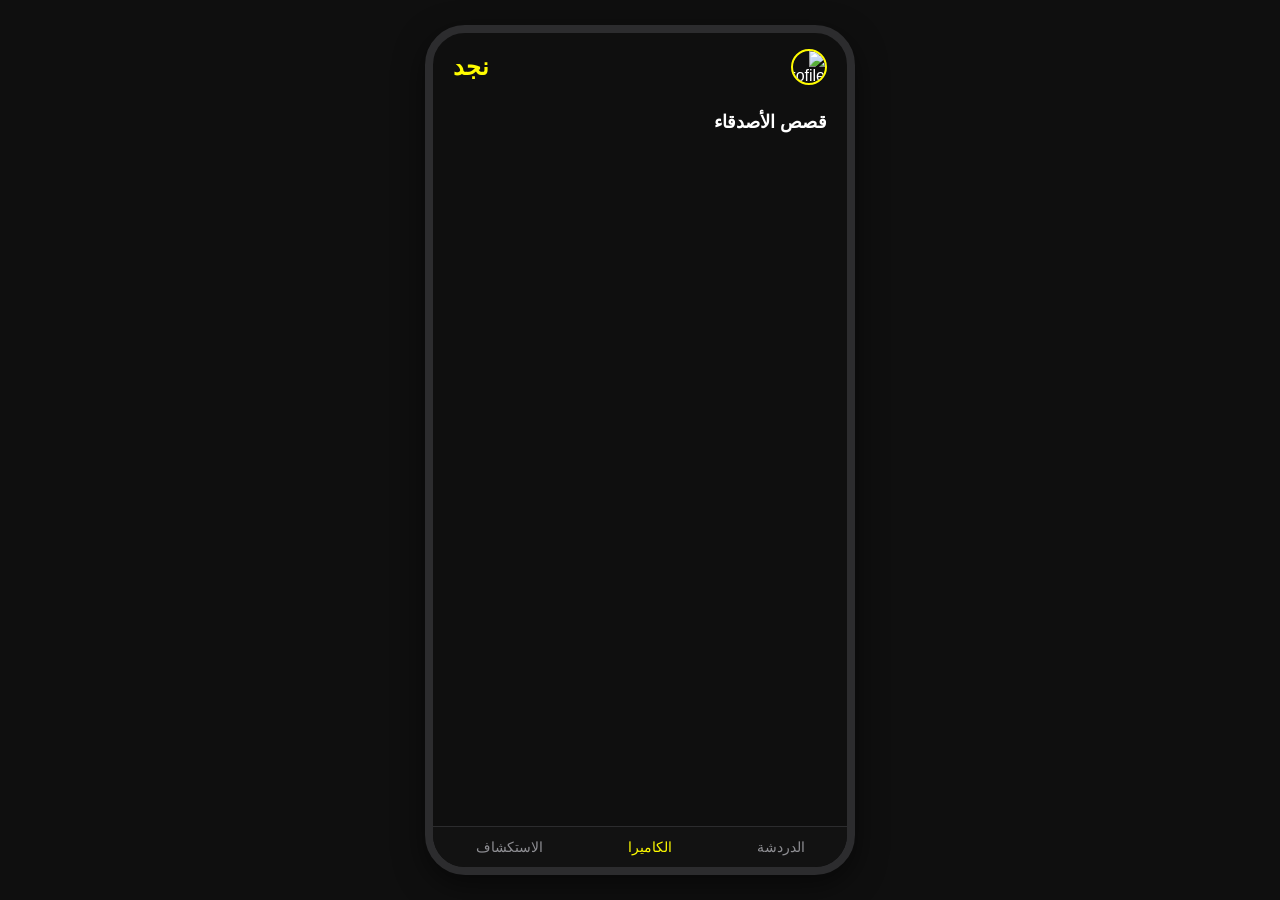
==== frontend/app.html @ 3711728d "Create app.html" ====
<!DOCTYPE html>
<html lang="ar" dir="rtl">
<head>
  <meta charset="UTF-8">
  <meta name="viewport" content="width=device-width, initial-scale=1.0">
  <title>نجد - Najd</title>
  <link rel="stylesheet" href="assets/css/najd.css">
</head>
<body>
  <div class="najd-container">
    <!-- Header -->
    <div class="najd-header">
      <div style="display: flex; align-items: center; gap: 10px;">
        <img id="userAvatar" src="" alt="Profile" style="width: 36px; height: 36px; border-radius: 50%; object-fit: cover; border: 2px solid var(--najd-yellow);">
        <span id="userName" style="font-weight: bold; font-size: 15px;"></span>
      </div>
      <div class="najd-logo">نجد</div>
    </div>

    <!-- Main Viewport -->
    <div id="viewport" style="flex: 1; overflow-y: auto; padding: 10px 20px; padding-bottom: 80px;">
      <h2 style="font-size: 18px; margin-bottom: 15px;">قصص الأصدقاء</h2>
      <div id="storiesContainer" style="display: flex; flex-direction: column; gap: 12px;">
        <!-- Stories dynamically injected here -->
      </div>
    </div>

    <!-- Navigation Bar -->
    <div class="najd-nav-bar">
      <a href="chat.html" class="najd-nav-item">
        <span>الدردشة</span>
      </a>
      <a href="app.html" class="najd-nav-item active">
        <span>الكاميرا</span>
      </a>
      <a href="explore.html" class="najd-nav-item">
        <span>الاستكشاف</span>
      </a>
    </div>
  </div>

  <script src="assets/js/api.js"></script>
  <script src="assets/js/app.js"></script>
</body>
</html>
---- frontend/assets/css/najd.css ----
:root {
  --najd-yellow: #FFFC00;
  --najd-dark: #0f0f0f;
  --najd-card: #1a1a1a;
  --najd-gray: #8e8e93;
  --najd-border: #2c2c2e;
}

* {
  box-sizing: border-box;
  margin: 0;
  padding: 0;
  font-family: -apple-system, BlinkMacSystemFont, "Segoe UI", Roboto, Helvetica, Arial, sans-serif;
}

body {
  background-color: var(--najd-dark);
  color: #ffffff;
  display: flex;
  justify-content: center;
  align-items: center;
  min-height: 100vh;
  direction: rtl;
}

.najd-container {
  width: 100%;
  max-width: 430px;
  height: 100vh;
  background-color: var(--najd-dark);
  display: flex;
  flex-direction: column;
  position: relative;
  overflow: hidden;
  box-shadow: 0 10px 30px rgba(0,0,0,0.5);
}

@media (min-width: 431px) {
  .najd-container {
    height: 850px;
    border-radius: 40px;
    border: 8px solid #2c2c2e;
  }
}

.najd-header {
  display: flex;
  justify-content: space-between;
  align-items: center;
  padding: 16px 20px;
  background: transparent;
  z-index: 10;
}

.najd-logo {
  font-weight: 800;
  font-size: 24px;
  color: var(--najd-yellow);
}

.najd-nav-bar {
  display: flex;
  justify-content: space-around;
  align-items: center;
  background-color: #121212;
  border-top: 1px solid var(--najd-border);
  padding: 12px 0;
  position: absolute;
  bottom: 0;
  width: 100%;
  z-index: 100;
}

.najd-nav-item {
  color: var(--najd-gray);
  text-decoration: none;
  font-size: 14px;
  display: flex;
  flex-direction: column;
  align-items: center;
  gap: 4px;
}

.najd-nav-item.active {
  color: var(--najd-yellow);
}

.najd-btn {
  background-color: var(--najd-yellow);
  color: #000;
  border: none;
  padding: 14px;
  border-radius: 30px;
  font-weight: bold;
  font-size: 16px;
  width: 100%;
  cursor: pointer;
  transition: opacity 0.2s;
}

.najd-btn:active {
  opacity: 0.8;
}

.najd-input {
  background-color: var(--najd-card);
  border: 1px solid var(--najd-border);
  color: #fff;
  padding: 14px 16px;
  border-radius: 16px;
  width: 100%;
  font-size: 16px;
  outline: none;
  margin-bottom: 12px;
}

.najd-input:focus {
  border-color: var(--najd-yellow);
}
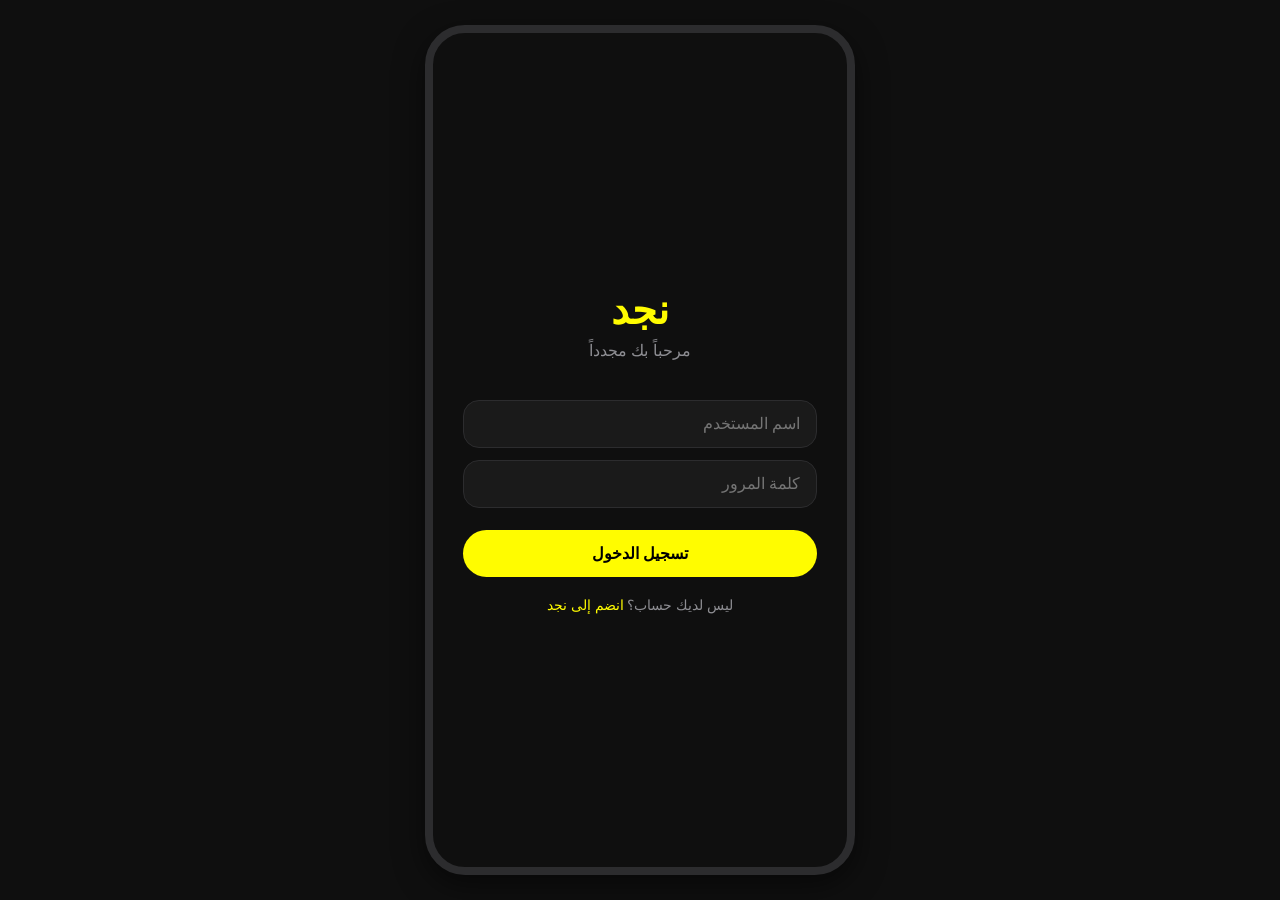
==== commit 9a2affd2: "Update app.html" ====
--- a/frontend/app.html
+++ b/frontend/app.html
@@ -3,42 +3,26 @@
 <head>
   <meta charset="UTF-8">
   <meta name="viewport" content="width=device-width, initial-scale=1.0">
-  <title>نجد - Najd</title>
+  <title>نجد - القصص</title>
   <link rel="stylesheet" href="assets/css/najd.css">
 </head>
 <body>
   <div class="najd-container">
-    <!-- Header -->
     <div class="najd-header">
       <div style="display: flex; align-items: center; gap: 10px;">
-        <img id="userAvatar" src="" alt="Profile" style="width: 36px; height: 36px; border-radius: 50%; object-fit: cover; border: 2px solid var(--najd-yellow);">
         <span id="userName" style="font-weight: bold; font-size: 15px;"></span>
       </div>
       <div class="najd-logo">نجد</div>
     </div>
-
-    <!-- Main Viewport -->
-    <div id="viewport" style="flex: 1; overflow-y: auto; padding: 10px 20px; padding-bottom: 80px;">
+    <div style="flex: 1; overflow-y: auto; padding: 10px 20px; padding-bottom: 80px;">
       <h2 style="font-size: 18px; margin-bottom: 15px;">قصص الأصدقاء</h2>
-      <div id="storiesContainer" style="display: flex; flex-direction: column; gap: 12px;">
-        <!-- Stories dynamically injected here -->
-      </div>
+      <div id="storiesContainer" style="display: flex; flex-direction: column; gap: 12px;"></div>
     </div>
-
-    <!-- Navigation Bar -->
     <div class="najd-nav-bar">
-      <a href="chat.html" class="najd-nav-item">
-        <span>الدردشة</span>
-      </a>
-      <a href="app.html" class="najd-nav-item active">
-        <span>الكاميرا</span>
-      </a>
-      <a href="explore.html" class="najd-nav-item">
-        <span>الاستكشاف</span>
-      </a>
+      <a href="chat.html" class="najd-nav-item"><span>الدردشة</span></a>
+      <a href="app.html" class="najd-nav-item active"><span>القصص</span></a>
     </div>
   </div>
-
   <script src="assets/js/api.js"></script>
   <script src="assets/js/app.js"></script>
 </body>
--- a/frontend/assets/css/najd.css
+++ b/frontend/assets/css/najd.css
@@ -10,12 +10,12 @@
   box-sizing: border-box;
   margin: 0;
   padding: 0;
-  font-family: -apple-system, BlinkMacSystemFont, "Segoe UI", Roboto, Helvetica, Arial, sans-serif;
+  font-family: -apple-system, BlinkMacSystemFont, "Segoe UI", Roboto, sans-serif;
 }
 
 body {
   background-color: var(--najd-dark);
-  color: #ffffff;
+  color: #fff;
   display: flex;
   justify-content: center;
   align-items: center;
@@ -39,7 +39,7 @@
   .najd-container {
     height: 850px;
     border-radius: 40px;
-    border: 8px solid #2c2c2e;
+    border: 8px solid var(--najd-border);
   }
 }
 
@@ -48,7 +48,6 @@
   justify-content: space-between;
   align-items: center;
   padding: 16px 20px;
-  background: transparent;
   z-index: 10;
 }
 
@@ -74,7 +73,7 @@
 .najd-nav-item {
   color: var(--najd-gray);
   text-decoration: none;
-  font-size: 14px;
+  font-size: 13px;
   display: flex;
   flex-direction: column;
   align-items: center;
@@ -95,11 +94,6 @@
   font-size: 16px;
   width: 100%;
   cursor: pointer;
-  transition: opacity 0.2s;
-}
-
-.najd-btn:active {
-  opacity: 0.8;
 }
 
 .najd-input {
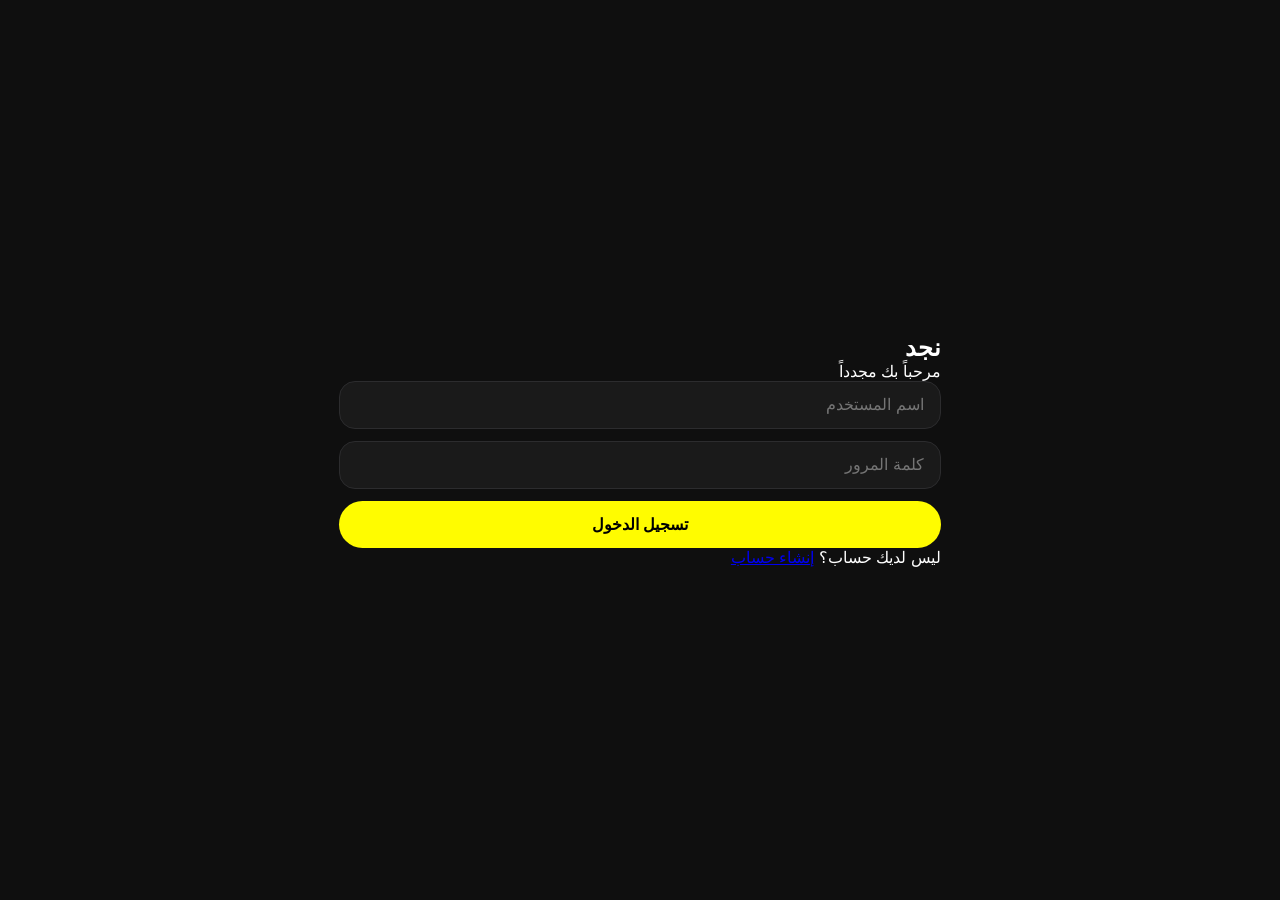
==== commit 984533fa: "Update app.html" ====
--- a/frontend/app.html
+++ b/frontend/app.html
@@ -1,29 +1,213 @@
 <!DOCTYPE html>
 <html lang="ar" dir="rtl">
+
 <head>
+
   <meta charset="UTF-8">
-  <meta name="viewport" content="width=device-width, initial-scale=1.0">
-  <title>نجد - القصص</title>
-  <link rel="stylesheet" href="assets/css/najd.css">
+
+  <meta
+    name="viewport"
+    content="width=device-width, initial-scale=1.0"
+  >
+
+  <title>نجد - الرئيسية</title>
+
+  <link
+    rel="stylesheet"
+    href="assets/css/najd.css"
+  >
+
 </head>
+
 <body>
-  <div class="najd-container">
-    <div class="najd-header">
-      <div style="display: flex; align-items: center; gap: 10px;">
-        <span id="userName" style="font-weight: bold; font-size: 15px;"></span>
+
+  <header class="topbar">
+
+    <h1 class="logo">
+      نجد
+    </h1>
+
+    <button
+      id="logoutBtn"
+      class="logout-btn"
+    >
+      تسجيل الخروج
+    </button>
+
+  </header>
+
+  <main class="app-container">
+
+    <section class="welcome-card">
+
+      <h2 id="welcome">
+        مرحباً بك
+      </h2>
+
+      <p>
+        أهلاً بك في منصة نجد
+      </p>
+
+    </section>
+
+    <section class="stories-section">
+
+      <h2>
+        القصص
+      </h2>
+
+      <div
+        id="stories"
+        class="stories"
+      >
+        جاري تحميل القصص...
       </div>
-      <div class="najd-logo">نجد</div>
-    </div>
-    <div style="flex: 1; overflow-y: auto; padding: 10px 20px; padding-bottom: 80px;">
-      <h2 style="font-size: 18px; margin-bottom: 15px;">قصص الأصدقاء</h2>
-      <div id="storiesContainer" style="display: flex; flex-direction: column; gap: 12px;"></div>
-    </div>
-    <div class="najd-nav-bar">
-      <a href="chat.html" class="najd-nav-item"><span>الدردشة</span></a>
-      <a href="app.html" class="najd-nav-item active"><span>القصص</span></a>
-    </div>
-  </div>
+
+    </section>
+
+  </main>
+
   <script src="assets/js/api.js"></script>
-  <script src="assets/js/app.js"></script>
+
+  <script>
+
+    const token =
+      localStorage.getItem(
+        "najd_token"
+      );
+
+    if (!token) {
+
+      window.location.href =
+        "login.html";
+
+    }
+
+    const user =
+      JSON.parse(
+        localStorage.getItem(
+          "najd_user"
+        ) || "{}"
+      );
+
+    document
+      .getElementById(
+        "welcome"
+      )
+      .textContent =
+      `مرحباً ${user.display_name || user.username || ""}`;
+
+    document
+      .getElementById(
+        "logoutBtn"
+      )
+      .addEventListener(
+        "click",
+        async () => {
+
+          await NajdAPI.logout();
+
+          localStorage.removeItem(
+            "najd_token"
+          );
+
+          localStorage.removeItem(
+            "najd_user"
+          );
+
+          window.location.href =
+            "login.html";
+
+        }
+      );
+
+    async function loadStories() {
+
+      const container =
+        document.getElementById(
+          "stories"
+        );
+
+      const result =
+        await NajdAPI.getStories();
+
+      if (
+        !result.success
+      ) {
+
+        container.textContent =
+          result.message ||
+          "تعذر تحميل القصص";
+
+        return;
+      }
+
+      if (
+        !result.stories ||
+        result.stories.length === 0
+      ) {
+
+        container.textContent =
+          "لا توجد قصص حالياً";
+
+        return;
+      }
+
+      container.innerHTML =
+        result.stories
+          .map(
+            (story) => `
+
+              <article class="story-card">
+
+                ${
+                  story.media_type ===
+                  "video"
+
+                    ? `
+                      <video
+                        src="${story.media_url}"
+                        controls
+                      ></video>
+                    `
+
+                    : `
+                      <img
+                        src="${story.media_url}"
+                        alt="قصة"
+                      >
+                    `
+                }
+
+                <div class="story-info">
+
+                  <strong>
+                    ${
+                      story.display_name ||
+                      story.username
+                    }
+                  </strong>
+
+                  <p>
+                    ${
+                      story.caption || ""
+                    }
+                  </p>
+
+                </div>
+
+              </article>
+
+            `
+          )
+          .join("");
+
+    }
+
+    loadStories();
+
+  </script>
+
 </body>
+
 </html>
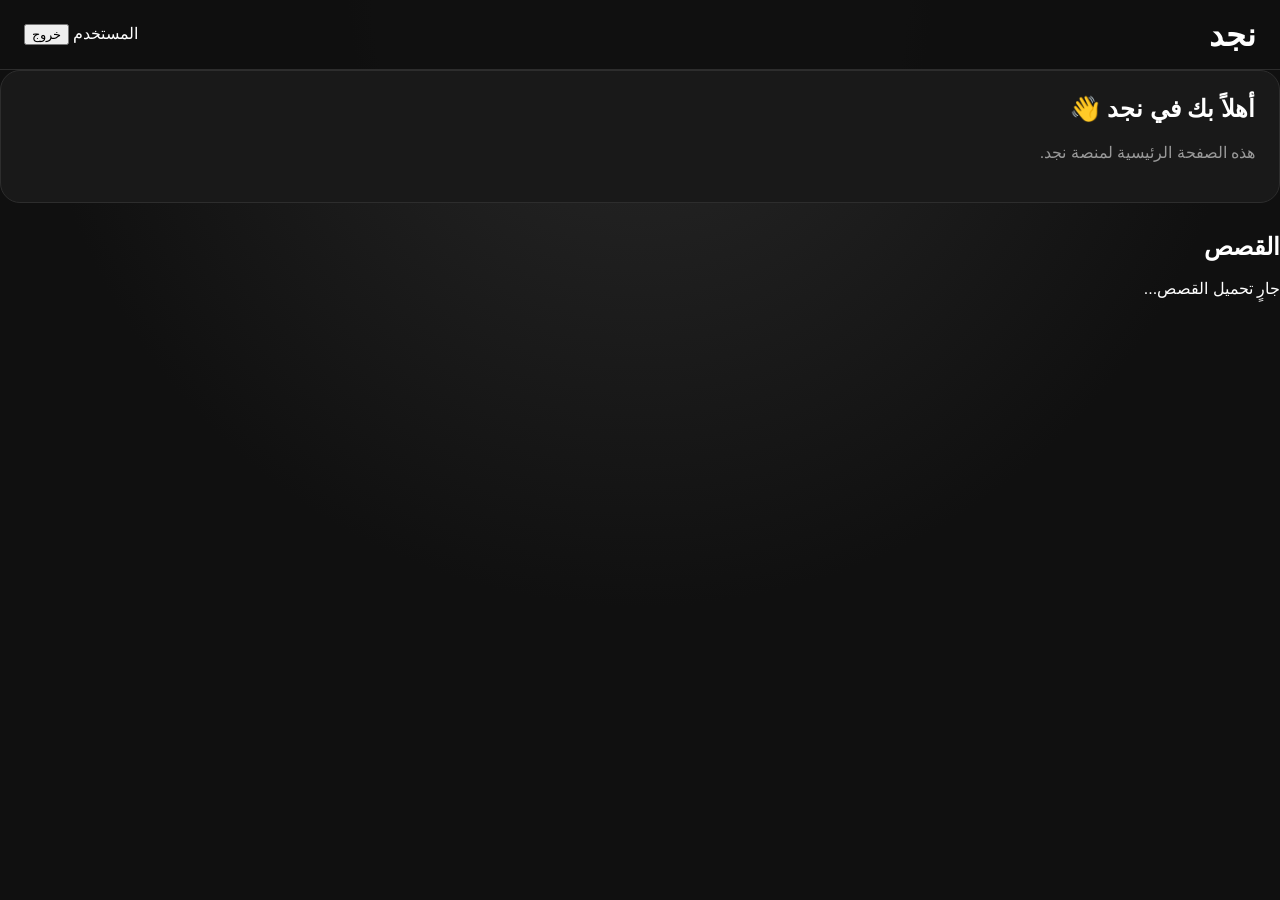
==== commit 8881a6e8: "Update app.html" ====
--- a/frontend/app.html
+++ b/frontend/app.html
@@ -23,29 +23,37 @@
 
   <header class="topbar">
 
-    <h1 class="logo">
+    <h1>
       نجد
     </h1>
 
-    <button
-      id="logoutBtn"
-      class="logout-btn"
-    >
-      تسجيل الخروج
-    </button>
+    <div>
+
+      <span id="userName">
+        المستخدم
+      </span>
+
+      <button
+        id="logoutButton"
+        class="small-button"
+      >
+        خروج
+      </button>
+
+    </div>
 
   </header>
 
-  <main class="app-container">
+  <main class="app">
 
     <section class="welcome-card">
 
-      <h2 id="welcome">
-        مرحباً بك
+      <h2>
+        أهلاً بك في نجد 👋
       </h2>
 
       <p>
-        أهلاً بك في منصة نجد
+        هذه الصفحة الرئيسية لمنصة نجد.
       </p>
 
     </section>
@@ -56,11 +64,8 @@
         القصص
       </h2>
 
-      <div
-        id="stories"
-        class="stories"
-      >
-        جاري تحميل القصص...
+      <div id="stories">
+        جارٍ تحميل القصص...
       </div>
 
     </section>
@@ -71,72 +76,39 @@
 
   <script>
 
-    const token =
-      localStorage.getItem(
-        "najd_token"
-      );
+    async function loadUser() {
 
-    if (!token) {
+      const result =
+        await NajdAPI.me();
 
-      window.location.href =
-        "login.html";
+      if (!result.success) {
+
+        localStorage.clear();
+
+        window.location.href =
+          "login.html";
+
+        return;
+      }
+
+      document
+        .getElementById("userName")
+        .textContent =
+        result.user.display_name;
 
     }
 
-    const user =
-      JSON.parse(
-        localStorage.getItem(
-          "najd_user"
-        ) || "{}"
-      );
-
-    document
-      .getElementById(
-        "welcome"
-      )
-      .textContent =
-      `مرحباً ${user.display_name || user.username || ""}`;
-
-    document
-      .getElementById(
-        "logoutBtn"
-      )
-      .addEventListener(
-        "click",
-        async () => {
-
-          await NajdAPI.logout();
-
-          localStorage.removeItem(
-            "najd_token"
-          );
-
-          localStorage.removeItem(
-            "najd_user"
-          );
-
-          window.location.href =
-            "login.html";
-
-        }
-      );
-
     async function loadStories() {
-
-      const container =
-        document.getElementById(
-          "stories"
-        );
 
       const result =
         await NajdAPI.getStories();
 
-      if (
-        !result.success
-      ) {
+      const container =
+        document.getElementById("stories");
+
+      if (!result.success) {
 
         container.textContent =
-          result.message ||
           "تعذر تحميل القصص";
 
         return;
@@ -155,54 +127,47 @@
 
       container.innerHTML =
         result.stories
-          .map(
-            (story) => `
+          .map(story => `
 
-              <article class="story-card">
+            <article class="story-card">
 
-                ${
-                  story.media_type ===
-                  "video"
+              <img
+                src="${story.media_url}"
+                alt=""
+              >
 
-                    ? `
-                      <video
-                        src="${story.media_url}"
-                        controls
-                      ></video>
-                    `
+              <h3>
+                ${story.display_name}
+              </h3>
 
-                    : `
-                      <img
-                        src="${story.media_url}"
-                        alt="قصة"
-                      >
-                    `
-                }
+              <p>
+                ${story.caption || ""}
+              </p>
 
-                <div class="story-info">
+            </article>
 
-                  <strong>
-                    ${
-                      story.display_name ||
-                      story.username
-                    }
-                  </strong>
-
-                  <p>
-                    ${
-                      story.caption || ""
-                    }
-                  </p>
-
-                </div>
-
-              </article>
-
-            `
-          )
+          `)
           .join("");
 
     }
+
+    document
+      .getElementById("logoutButton")
+      .addEventListener(
+        "click",
+        async function() {
+
+          await NajdAPI.logout();
+
+          localStorage.clear();
+
+          window.location.href =
+            "login.html";
+
+        }
+      );
+
+    loadUser();
 
     loadStories();
 
--- a/frontend/assets/css/najd.css
+++ b/frontend/assets/css/najd.css
@@ -1,113 +1,348 @@
 :root {
-  --najd-yellow: #FFFC00;
-  --najd-dark: #0f0f0f;
-  --najd-card: #1a1a1a;
-  --najd-gray: #8e8e93;
-  --najd-border: #2c2c2e;
+  --najd-yellow: #f4c542;
+  --najd-dark: #101010;
+  --najd-card: #191919;
+  --najd-border: #2d2d2d;
+  --najd-gray: #999;
+  --najd-white: #ffffff;
 }
 
 * {
   box-sizing: border-box;
+}
+
+body {
   margin: 0;
-  padding: 0;
-  font-family: -apple-system, BlinkMacSystemFont, "Segoe UI", Roboto, sans-serif;
-}
-
-body {
-  background-color: var(--najd-dark);
-  color: #fff;
+
+  min-height: 100vh;
+
+  background:
+    radial-gradient(
+      circle at top,
+      #292929,
+      #101010 55%
+    );
+
+  color: var(--najd-white);
+
+  font-family:
+    Arial,
+    Tahoma,
+    sans-serif;
+}
+
+a {
+  color: inherit;
+}
+
+.auth-page {
+  min-height: 100vh;
+
   display: flex;
+
   justify-content: center;
+
   align-items: center;
+
+  padding: 24px;
+}
+
+.auth-card {
+  width: 100%;
+
+  max-width: 430px;
+
+  padding: 36px;
+
+  background:
+    rgba(25, 25, 25, 0.96);
+
+  border: 1px solid
+    var(--najd-border);
+
+  border-radius: 24px;
+
+  box-shadow:
+    0 20px 70px
+    rgba(0, 0, 0, 0.35);
+}
+
+.logo {
+  margin: 0;
+
+  text-align: center;
+
+  font-size: 48px;
+
+  font-weight: 900;
+
+  color: var(--najd-yellow);
+}
+
+.subtitle {
+  text-align: center;
+
+  color: var(--najd-gray);
+
+  margin: 12px 0 30px;
+}
+
+.najd-input {
+  width: 100%;
+
+  display: block;
+
+  padding: 15px 16px;
+
+  margin-bottom: 14px;
+
+  border: 1px solid
+    var(--najd-border);
+
+  border-radius: 14px;
+
+  background: #111;
+
+  color: white;
+
+  font-size: 16px;
+
+  outline: none;
+}
+
+.najd-input:focus {
+  border-color:
+    var(--najd-yellow);
+}
+
+.najd-btn {
+  width: 100%;
+
+  display: inline-block;
+
+  border: 0;
+
+  border-radius: 14px;
+
+  padding: 15px;
+
+  background:
+    var(--najd-yellow);
+
+  color: #111;
+
+  font-weight: 800;
+
+  font-size: 16px;
+
+  text-align: center;
+
+  text-decoration: none;
+
+  cursor: pointer;
+}
+
+.najd-btn:hover {
+  opacity: 0.9;
+}
+
+.najd-btn:disabled {
+  opacity: 0.6;
+
+  cursor: not-allowed;
+}
+
+.najd-btn.secondary {
+  background: transparent;
+
+  color: var(--najd-yellow);
+
+  border: 1px solid
+    var(--najd-yellow);
+}
+
+.auth-link {
+  text-align: center;
+
+  color: var(--najd-gray);
+
+  margin-top: 24px;
+}
+
+.auth-link a {
+  color:
+    var(--najd-yellow);
+
+  text-decoration: none;
+}
+
+.landing {
   min-height: 100vh;
-  direction: rtl;
-}
-
-.najd-container {
-  width: 100%;
-  max-width: 430px;
-  height: 100vh;
-  background-color: var(--najd-dark);
+
   display: flex;
-  flex-direction: column;
-  position: relative;
+
+  align-items: center;
+
+  justify-content: center;
+
+  padding: 24px;
+}
+
+.landing-card {
+  width: 100%;
+
+  max-width: 500px;
+
+  padding: 50px 30px;
+
+  text-align: center;
+
+  background:
+    rgba(25, 25, 25, 0.95);
+
+  border-radius: 28px;
+
+  border: 1px solid
+    var(--najd-border);
+}
+
+.landing-card p {
+  color:
+    var(--najd-gray);
+}
+
+.landing-actions {
+  display: grid;
+
+  gap: 12px;
+
+  margin-top: 30px;
+}
+
+.topbar {
+  height: 70px;
+
+  display: flex;
+
+  align-items: center;
+
+  justify-content: space-between;
+
+  padding: 0 24px;
+
+  border-bottom: 1px solid
+    var(--najd-border);
+
+  background:
+    rgba(15, 15, 15, 0.95);
+}
+
+.topbar .logo {
+  font-size: 32px;
+}
+
+.logout-btn {
+  padding: 10px 16px;
+
+  border: 1px solid
+    var(--najd-border);
+
+  border-radius: 10px;
+
+  background: #222;
+
+  color: white;
+
+  cursor: pointer;
+}
+
+.app-container {
+  width: 100%;
+
+  max-width: 900px;
+
+  margin: auto;
+
+  padding: 24px;
+}
+
+.welcome-card {
+  padding: 24px;
+
+  margin-bottom: 30px;
+
+  background:
+    var(--najd-card);
+
+  border: 1px solid
+    var(--najd-border);
+
+  border-radius: 20px;
+}
+
+.welcome-card h2 {
+  margin-top: 0;
+}
+
+.welcome-card p {
+  color:
+    var(--najd-gray);
+}
+
+.stories-section h2 {
+  margin-bottom: 18px;
+}
+
+.stories {
+  display: grid;
+
+  grid-template-columns:
+    repeat(
+      auto-fit,
+      minmax(240px, 1fr)
+    );
+
+  gap: 18px;
+}
+
+.story-card {
   overflow: hidden;
-  box-shadow: 0 10px 30px rgba(0,0,0,0.5);
-}
-
-@media (min-width: 431px) {
-  .najd-container {
-    height: 850px;
-    border-radius: 40px;
-    border: 8px solid var(--najd-border);
-  }
-}
-
-.najd-header {
-  display: flex;
-  justify-content: space-between;
-  align-items: center;
-  padding: 16px 20px;
-  z-index: 10;
-}
-
-.najd-logo {
-  font-weight: 800;
-  font-size: 24px;
-  color: var(--najd-yellow);
-}
-
-.najd-nav-bar {
-  display: flex;
-  justify-content: space-around;
-  align-items: center;
-  background-color: #121212;
-  border-top: 1px solid var(--najd-border);
-  padding: 12px 0;
-  position: absolute;
-  bottom: 0;
-  width: 100%;
-  z-index: 100;
-}
-
-.najd-nav-item {
-  color: var(--najd-gray);
-  text-decoration: none;
-  font-size: 13px;
-  display: flex;
-  flex-direction: column;
-  align-items: center;
-  gap: 4px;
-}
-
-.najd-nav-item.active {
-  color: var(--najd-yellow);
-}
-
-.najd-btn {
-  background-color: var(--najd-yellow);
-  color: #000;
-  border: none;
-  padding: 14px;
-  border-radius: 30px;
-  font-weight: bold;
-  font-size: 16px;
-  width: 100%;
-  cursor: pointer;
-}
-
-.najd-input {
-  background-color: var(--najd-card);
-  border: 1px solid var(--najd-border);
-  color: #fff;
-  padding: 14px 16px;
-  border-radius: 16px;
-  width: 100%;
-  font-size: 16px;
-  outline: none;
-  margin-bottom: 12px;
-}
-
-.najd-input:focus {
-  border-color: var(--najd-yellow);
-}
+
+  background:
+    var(--najd-card);
+
+  border: 1px solid
+    var(--najd-border);
+
+  border-radius: 18px;
+}
+
+.story-card img,
+.story-card video {
+  width: 100%;
+
+  height: 300px;
+
+  display: block;
+
+  object-fit: cover;
+
+  background: #000;
+}
+
+.story-info {
+  padding: 16px;
+}
+
+.story-info strong {
+  display: block;
+
+  margin-bottom: 8px;
+}
+
+.story-info p {
+  color:
+    var(--najd-gray);
+
+  margin: 0;
+}
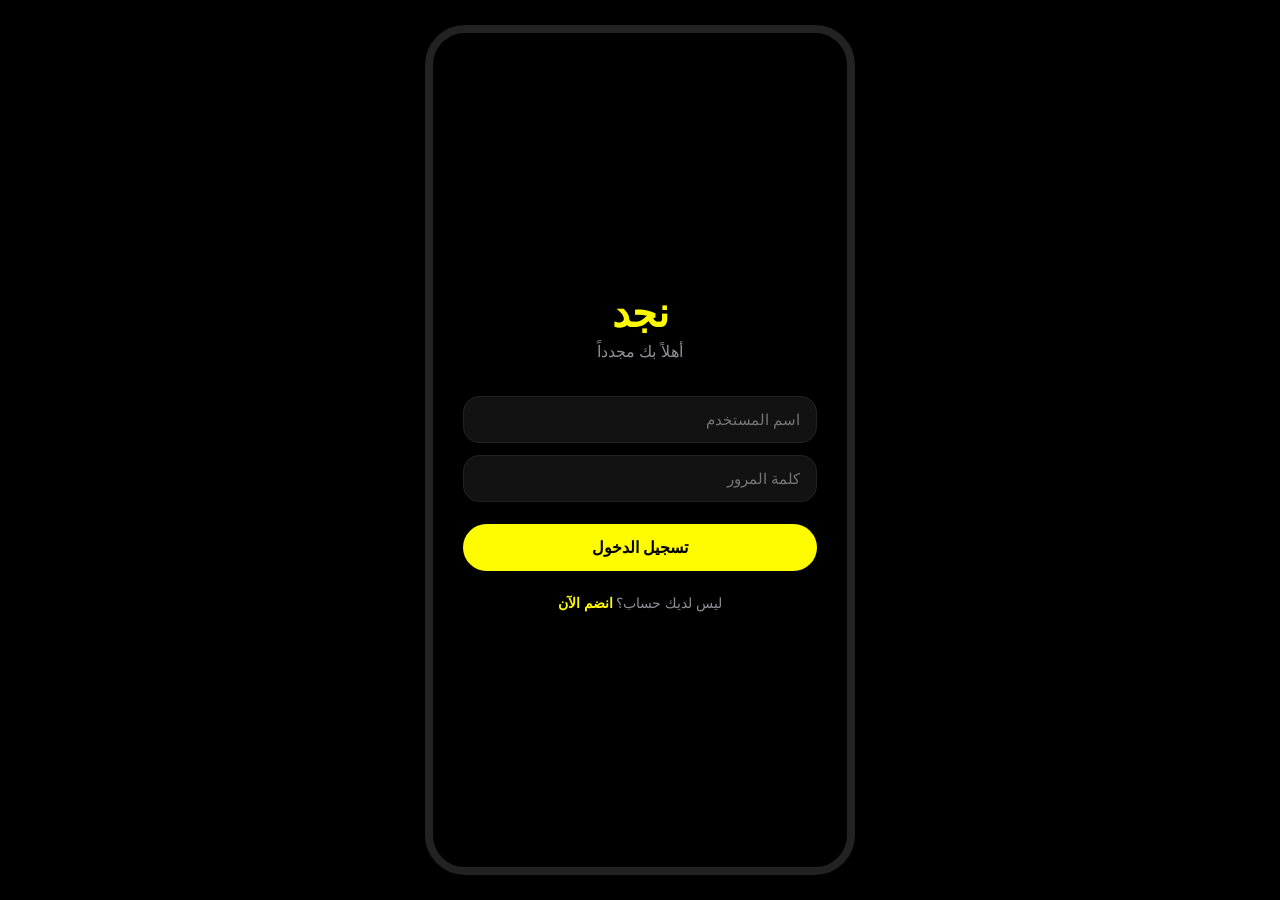
==== commit 4fa31b51: "Update app.html" ====
--- a/frontend/app.html
+++ b/frontend/app.html
@@ -1,178 +1,77 @@
 <!DOCTYPE html>
 <html lang="ar" dir="rtl">
-
 <head>
-
   <meta charset="UTF-8">
-
-  <meta
-    name="viewport"
-    content="width=device-width, initial-scale=1.0"
-  >
-
-  <title>نجد - الرئيسية</title>
-
-  <link
-    rel="stylesheet"
-    href="assets/css/najd.css"
-  >
-
+  <meta name="viewport" content="width=device-width, initial-scale=1.0">
+  <title>نجد - القصص</title>
+  <link rel="stylesheet" href="assets/css/najd.css">
 </head>
-
 <body>
-
-  <header class="topbar">
-
-    <h1>
-      نجد
-    </h1>
-
-    <div>
-
-      <span id="userName">
-        المستخدم
-      </span>
-
-      <button
-        id="logoutButton"
-        class="small-button"
-      >
-        خروج
-      </button>
-
+  <div class="najd-container">
+    <div class="najd-header">
+      <div style="display: flex; align-items: center; gap: 10px;">
+        <img id="userAvatar" src="" style="width: 38px; height: 38px; border-radius: 50%; object-fit: cover;">
+        <span id="userName" style="font-weight: bold; font-size: 15px;"></span>
+      </div>
+      <div class="najd-logo">نجد</div>
+    </div>
+    
+    <div style="flex: 1; overflow-y: auto; padding: 15px 20px; padding-bottom: 90px;">
+      <div style="display: flex; justify-content: space-between; align-items: center; margin-bottom: 15px;">
+        <h2 style="font-size: 18px; font-weight: 800;">القصص النشطة</h2>
+        <button id="addStoryBtn" style="background: var(--najd-yellow); border: none; padding: 6px 14px; border-radius: 20px; font-weight: bold; font-size: 13px; cursor: pointer;">+ نشر قصة</button>
+      </div>
+      <div id="storiesContainer" style="display: flex; flex-direction: column; gap: 14px;"></div>
     </div>
 
-  </header>
-
-  <main class="app">
-
-    <section class="welcome-card">
-
-      <h2>
-        أهلاً بك في نجد 👋
-      </h2>
-
-      <p>
-        هذه الصفحة الرئيسية لمنصة نجد.
-      </p>
-
-    </section>
-
-    <section class="stories-section">
-
-      <h2>
-        القصص
-      </h2>
-
-      <div id="stories">
-        جارٍ تحميل القصص...
-      </div>
-
-    </section>
-
-  </main>
+    <div class="najd-nav-bar">
+      <a href="chat.html" class="najd-nav-item"><span>الدردشة الحية</span></a>
+      <a href="app.html" class="najd-nav-item active"><span>القصص</span></a>
+    </div>
+  </div>
 
   <script src="assets/js/api.js"></script>
+  <script>
+    document.addEventListener("DOMContentLoaded", async () => {
+      const token = localStorage.getItem("najd_token");
+      if (!token) { window.location.href = "login.html"; return; }
 
-  <script>
-
-    async function loadUser() {
-
-      const result =
-        await NajdAPI.me();
-
-      if (!result.success) {
-
-        localStorage.clear();
-
-        window.location.href =
-          "login.html";
-
-        return;
+      const user = JSON.parse(localStorage.getItem("najd_user") || "{}");
+      if (user.display_name) {
+        document.getElementById("userName").textContent = user.display_name;
+        document.getElementById("userAvatar").src = user.avatar_url || 'https://images.unsplash.com/photo-1535713875002-d1d0cf377fde?w=100';
       }
 
-      document
-        .getElementById("userName")
-        .textContent =
-        result.user.display_name;
+      const container = document.getElementById("storiesContainer");
+      const res = await NajdAPI.getStories();
 
-    }
-
-    async function loadStories() {
-
-      const result =
-        await NajdAPI.getStories();
-
-      const container =
-        document.getElementById("stories");
-
-      if (!result.success) {
-
-        container.textContent =
-          "تعذر تحميل القصص";
-
-        return;
+      if (res.success && res.stories.length > 0) {
+        container.innerHTML = res.stories.map(s => `
+          <div style="background: var(--najd-card); border-radius: 20px; padding: 14px; border: 1px solid var(--najd-border);">
+            <div style="display: flex; align-items: center; gap: 10px; margin-bottom: 10px;">
+              <img src="${s.avatar_url || 'https://images.unsplash.com/photo-1535713875002-d1d0cf377fde?w=100'}" style="width: 32px; height: 32px; border-radius: 50%; object-fit: cover;">
+              <span style="font-weight: bold; font-size: 14px;">${s.display_name}</span>
+            </div>
+            ${s.media_url ? `<img src="${s.media_url}" style="width: 100%; max-height: 320px; object-fit: cover; border-radius: 14px;">` : ''}
+            ${s.caption ? `<p style="margin-top: 10px; font-size: 14px; color: #ddd;">${s.caption}</p>` : ''}
+          </div>
+        `).join('');
+      } else {
+        container.innerHTML = `<p style="text-align: center; color: var(--najd-gray); margin-top: 50px;">لا توجد قصص نشطة حالياً</p>`;
       }
 
-      if (
-        !result.stories ||
-        result.stories.length === 0
-      ) {
-
-        container.textContent =
-          "لا توجد قصص حالياً";
-
-        return;
-      }
-
-      container.innerHTML =
-        result.stories
-          .map(story => `
-
-            <article class="story-card">
-
-              <img
-                src="${story.media_url}"
-                alt=""
-              >
-
-              <h3>
-                ${story.display_name}
-              </h3>
-
-              <p>
-                ${story.caption || ""}
-              </p>
-
-            </article>
-
-          `)
-          .join("");
-
-    }
-
-    document
-      .getElementById("logoutButton")
-      .addEventListener(
-        "click",
-        async function() {
-
-          await NajdAPI.logout();
-
-          localStorage.clear();
-
-          window.location.href =
-            "login.html";
-
+      document.getElementById("addStoryBtn").addEventListener("click", async () => {
+        const caption = prompt("اكتب تعليق القصة:");
+        if (caption !== null) {
+          const res = await NajdAPI.postStory("", "image", caption);
+          if (res.success) {
+            window.location.reload();
+          } else {
+            alert("فشل نشر القصة");
+          }
         }
-      );
-
-    loadUser();
-
-    loadStories();
-
+      });
+    });
   </script>
-
 </body>
-
 </html>
--- a/frontend/assets/css/najd.css
+++ b/frontend/assets/css/najd.css
@@ -1,348 +1,122 @@
 :root {
-  --najd-yellow: #f4c542;
-  --najd-dark: #101010;
-  --najd-card: #191919;
-  --najd-border: #2d2d2d;
-  --najd-gray: #999;
-  --najd-white: #ffffff;
+  --najd-yellow: #FFFC00;
+  --najd-dark: #000000;
+  --najd-card: #121212;
+  --najd-gray: #8e8e93;
+  --najd-border: #222222;
 }
 
 * {
   box-sizing: border-box;
+  margin: 0;
+  padding: 0;
+  font-family: -apple-system, BlinkMacSystemFont, "Segoe UI", Roboto, sans-serif;
 }
 
 body {
-  margin: 0;
-
+  background-color: var(--najd-dark);
+  color: #fff;
+  display: flex;
+  justify-content: center;
+  align-items: center;
   min-height: 100vh;
-
-  background:
-    radial-gradient(
-      circle at top,
-      #292929,
-      #101010 55%
-    );
-
-  color: var(--najd-white);
-
-  font-family:
-    Arial,
-    Tahoma,
-    sans-serif;
+  direction: rtl;
 }
 
-a {
-  color: inherit;
+.najd-container {
+  width: 100%;
+  max-width: 430px;
+  height: 100vh;
+  background-color: var(--najd-dark);
+  display: flex;
+  flex-direction: column;
+  position: relative;
+  overflow: hidden;
+  box-shadow: 0 10px 40px rgba(0,0,0,0.8);
 }
 
-.auth-page {
-  min-height: 100vh;
-
-  display: flex;
-
-  justify-content: center;
-
-  align-items: center;
-
-  padding: 24px;
+@media (min-width: 431px) {
+  .najd-container {
+    height: 850px;
+    border-radius: 40px;
+    border: 8px solid var(--najd-border);
+  }
 }
 
-.auth-card {
-  width: 100%;
-
-  max-width: 430px;
-
-  padding: 36px;
-
-  background:
-    rgba(25, 25, 25, 0.96);
-
-  border: 1px solid
-    var(--najd-border);
-
-  border-radius: 24px;
-
-  box-shadow:
-    0 20px 70px
-    rgba(0, 0, 0, 0.35);
+.najd-header {
+  display: flex;
+  justify-content: space-between;
+  align-items: center;
+  padding: 16px 20px;
+  background-color: rgba(0,0,0,0.8);
+  backdrop-filter: blur(10px);
+  z-index: 10;
 }
 
-.logo {
-  margin: 0;
+.najd-logo {
+  font-weight: 900;
+  font-size: 26px;
+  color: var(--najd-yellow);
+  letter-spacing: -0.5px;
+}
 
-  text-align: center;
+.najd-nav-bar {
+  display: flex;
+  justify-content: space-around;
+  align-items: center;
+  background-color: #0d0d0d;
+  border-top: 1px solid var(--najd-border);
+  padding: 12px 0;
+  position: absolute;
+  bottom: 0;
+  width: 100%;
+  z-index: 100;
+}
 
-  font-size: 48px;
+.najd-nav-item {
+  color: var(--najd-gray);
+  text-decoration: none;
+  font-size: 12px;
+  display: flex;
+  flex-direction: column;
+  align-items: center;
+  gap: 4px;
+  font-weight: 600;
+}
 
-  font-weight: 900;
-
+.najd-nav-item.active {
   color: var(--najd-yellow);
 }
 
-.subtitle {
-  text-align: center;
+.najd-btn {
+  background-color: var(--najd-yellow);
+  color: #000;
+  border: none;
+  padding: 14px;
+  border-radius: 30px;
+  font-weight: bold;
+  font-size: 16px;
+  width: 100%;
+  cursor: pointer;
+  transition: opacity 0.2s;
+}
 
-  color: var(--najd-gray);
-
-  margin: 12px 0 30px;
+.najd-btn:active {
+  opacity: 0.8;
 }
 
 .najd-input {
+  background-color: var(--najd-card);
+  border: 1px solid var(--najd-border);
+  color: #fff;
+  padding: 14px 16px;
+  border-radius: 16px;
   width: 100%;
-
-  display: block;
-
-  padding: 15px 16px;
-
-  margin-bottom: 14px;
-
-  border: 1px solid
-    var(--najd-border);
-
-  border-radius: 14px;
-
-  background: #111;
-
-  color: white;
-
-  font-size: 16px;
-
+  font-size: 15px;
   outline: none;
+  margin-bottom: 12px;
 }
 
 .najd-input:focus {
-  border-color:
-    var(--najd-yellow);
+  border-color: var(--najd-yellow);
 }
-
-.najd-btn {
-  width: 100%;
-
-  display: inline-block;
-
-  border: 0;
-
-  border-radius: 14px;
-
-  padding: 15px;
-
-  background:
-    var(--najd-yellow);
-
-  color: #111;
-
-  font-weight: 800;
-
-  font-size: 16px;
-
-  text-align: center;
-
-  text-decoration: none;
-
-  cursor: pointer;
-}
-
-.najd-btn:hover {
-  opacity: 0.9;
-}
-
-.najd-btn:disabled {
-  opacity: 0.6;
-
-  cursor: not-allowed;
-}
-
-.najd-btn.secondary {
-  background: transparent;
-
-  color: var(--najd-yellow);
-
-  border: 1px solid
-    var(--najd-yellow);
-}
-
-.auth-link {
-  text-align: center;
-
-  color: var(--najd-gray);
-
-  margin-top: 24px;
-}
-
-.auth-link a {
-  color:
-    var(--najd-yellow);
-
-  text-decoration: none;
-}
-
-.landing {
-  min-height: 100vh;
-
-  display: flex;
-
-  align-items: center;
-
-  justify-content: center;
-
-  padding: 24px;
-}
-
-.landing-card {
-  width: 100%;
-
-  max-width: 500px;
-
-  padding: 50px 30px;
-
-  text-align: center;
-
-  background:
-    rgba(25, 25, 25, 0.95);
-
-  border-radius: 28px;
-
-  border: 1px solid
-    var(--najd-border);
-}
-
-.landing-card p {
-  color:
-    var(--najd-gray);
-}
-
-.landing-actions {
-  display: grid;
-
-  gap: 12px;
-
-  margin-top: 30px;
-}
-
-.topbar {
-  height: 70px;
-
-  display: flex;
-
-  align-items: center;
-
-  justify-content: space-between;
-
-  padding: 0 24px;
-
-  border-bottom: 1px solid
-    var(--najd-border);
-
-  background:
-    rgba(15, 15, 15, 0.95);
-}
-
-.topbar .logo {
-  font-size: 32px;
-}
-
-.logout-btn {
-  padding: 10px 16px;
-
-  border: 1px solid
-    var(--najd-border);
-
-  border-radius: 10px;
-
-  background: #222;
-
-  color: white;
-
-  cursor: pointer;
-}
-
-.app-container {
-  width: 100%;
-
-  max-width: 900px;
-
-  margin: auto;
-
-  padding: 24px;
-}
-
-.welcome-card {
-  padding: 24px;
-
-  margin-bottom: 30px;
-
-  background:
-    var(--najd-card);
-
-  border: 1px solid
-    var(--najd-border);
-
-  border-radius: 20px;
-}
-
-.welcome-card h2 {
-  margin-top: 0;
-}
-
-.welcome-card p {
-  color:
-    var(--najd-gray);
-}
-
-.stories-section h2 {
-  margin-bottom: 18px;
-}
-
-.stories {
-  display: grid;
-
-  grid-template-columns:
-    repeat(
-      auto-fit,
-      minmax(240px, 1fr)
-    );
-
-  gap: 18px;
-}
-
-.story-card {
-  overflow: hidden;
-
-  background:
-    var(--najd-card);
-
-  border: 1px solid
-    var(--najd-border);
-
-  border-radius: 18px;
-}
-
-.story-card img,
-.story-card video {
-  width: 100%;
-
-  height: 300px;
-
-  display: block;
-
-  object-fit: cover;
-
-  background: #000;
-}
-
-.story-info {
-  padding: 16px;
-}
-
-.story-info strong {
-  display: block;
-
-  margin-bottom: 8px;
-}
-
-.story-info p {
-  color:
-    var(--najd-gray);
-
-  margin: 0;
-}
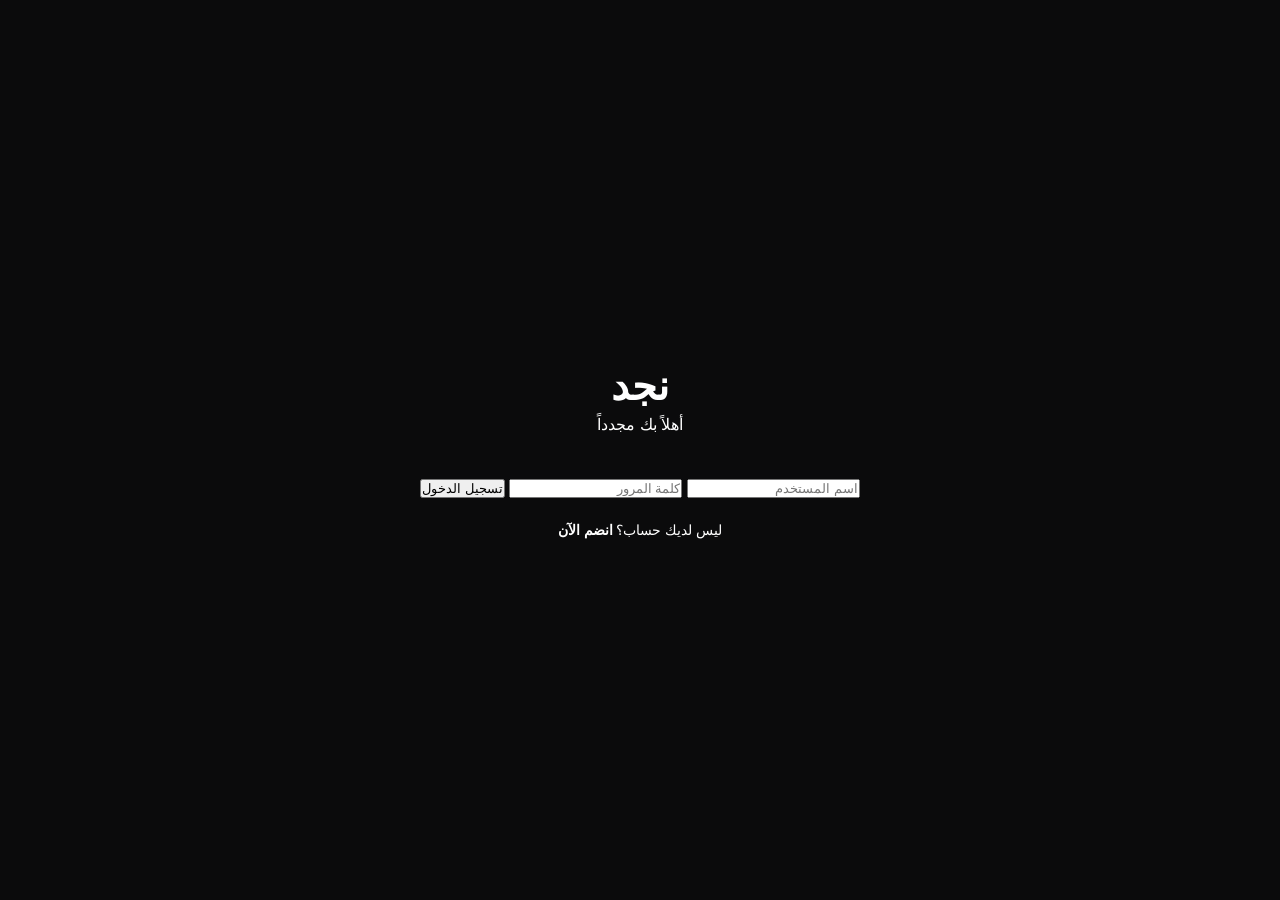
==== commit 14a1b72f: "Update app.html" ====
--- a/frontend/app.html
+++ b/frontend/app.html
@@ -7,26 +7,47 @@
   <link rel="stylesheet" href="assets/css/najd.css">
 </head>
 <body>
-  <div class="najd-container">
-    <div class="najd-header">
-      <div style="display: flex; align-items: center; gap: 10px;">
-        <img id="userAvatar" src="" style="width: 38px; height: 38px; border-radius: 50%; object-fit: cover;">
-        <span id="userName" style="font-weight: bold; font-size: 15px;"></span>
+  <div class="snap-container">
+    <!-- Header -->
+    <div class="snap-header">
+      <div class="snap-profile-badge">
+        <img id="userAvatar" src="https://images.unsplash.com/photo-1535713875002-d1d0cf377fde?w=100">
       </div>
-      <div class="najd-logo">نجد</div>
+      <div style="font-weight: 900; font-size: 20px; color: var(--snap-yellow); letter-spacing: -0.5px;">نجد</div>
+      <div class="snap-header-actions">
+        <button class="snap-icon-btn" id="addStoryBtn">+</button>
+      </div>
     </div>
     
-    <div style="flex: 1; overflow-y: auto; padding: 15px 20px; padding-bottom: 90px;">
-      <div style="display: flex; justify-content: space-between; align-items: center; margin-bottom: 15px;">
-        <h2 style="font-size: 18px; font-weight: 800;">القصص النشطة</h2>
-        <button id="addStoryBtn" style="background: var(--najd-yellow); border: none; padding: 6px 14px; border-radius: 20px; font-weight: bold; font-size: 13px; cursor: pointer;">+ نشر قصة</button>
-      </div>
+    <!-- Main View -->
+    <div class="snap-main-view">
+      <div style="font-size: 22px; font-weight: 900; margin-bottom: 4px;">القصص</div>
       <div id="storiesContainer" style="display: flex; flex-direction: column; gap: 14px;"></div>
     </div>
 
-    <div class="najd-nav-bar">
-      <a href="chat.html" class="najd-nav-item"><span>الدردشة الحية</span></a>
-      <a href="app.html" class="najd-nav-item active"><span>القصص</span></a>
+    <!-- Snapchat 5-Tab Bottom Bar -->
+    <div class="snap-nav-bar">
+      <a href="map.html" class="snap-nav-item">
+        <svg viewBox="0 0 24 24"><path d="M12 2C8.13 2 5 5.13 5 9c0 5.25 7 13 7 13s7-7.75 7-13c0-3.87-3.13-7-7-7zm0 9.5c-1.38 0-2.5-1.12-2.5-2.5s1.12-2.5 2.5-2.5 2.5 1.12 2.5 2.5-1.12 2.5-2.5 2.5z"/></svg>
+        <span>الخريطة</span>
+      </a>
+      <a href="chat.html" class="snap-nav-item">
+        <svg viewBox="0 0 24 24"><path d="M20 2H4c-1.1 0-2 .9-2 2v18l4-4h14c1.1 0 2-.9 2-2V4c0-1.1-.9-2-2-2z"/></svg>
+        <span>الدردشة</span>
+      </a>
+      <a href="camera.html" class="snap-nav-item active">
+        <div class="snap-camera-btn">
+          <svg viewBox="0 0 24 24" style="width: 22px; height: 22px; fill: #000;"><path d="M12 9c-1.66 0-3 1.34-3 3s1.34 3 3 3 3-1.34 3-3-1.34-3-3-3zm0-5c-4.41 0-8 3.59-8 8s3.59 8 8 8 8-3.59 8-8-3.59-8-8-8zm0 14c-3.31 0-6-2.69-6-6s2.69-6 6-6 6 2.69 6 6-2.69 6-6 6z"/></svg>
+        </div>
+      </a>
+      <a href="app.html" class="snap-nav-item">
+        <svg viewBox="0 0 24 24"><path d="M4 6H2v14c0 1.1.9 2 2 2h14v-2H4V6zm16-4H8c-1.1 0-2 .9-2 2v12c0 1.1.9 2 2 2h12c1.1 0 2-.9 2-2V4c0-1.1-.9-2-2-2zm0 14H8V4h12v12z"/></svg>
+        <span>القصص</span>
+      </a>
+      <a href="spotlight.html" class="snap-nav-item">
+        <svg viewBox="0 0 24 24"><path d="M12 3v10.55c-.59-.34-1.27-.55-2-.55-2.21 0-4 1.79-4 4s1.79 4 4 4 4-1.79 4-4V7h4V3h-6z"/></svg>
+        <span>الأضواء</span>
+      </a>
     </div>
   </div>
 
@@ -37,38 +58,31 @@
       if (!token) { window.location.href = "login.html"; return; }
 
       const user = JSON.parse(localStorage.getItem("najd_user") || "{}");
-      if (user.display_name) {
-        document.getElementById("userName").textContent = user.display_name;
-        document.getElementById("userAvatar").src = user.avatar_url || 'https://images.unsplash.com/photo-1535713875002-d1d0cf377fde?w=100';
-      }
+      if (user.avatar_url) document.getElementById("userAvatar").src = user.avatar_url;
 
       const container = document.getElementById("storiesContainer");
       const res = await NajdAPI.getStories();
 
       if (res.success && res.stories.length > 0) {
         container.innerHTML = res.stories.map(s => `
-          <div style="background: var(--najd-card); border-radius: 20px; padding: 14px; border: 1px solid var(--najd-border);">
+          <div class="snap-card-box">
             <div style="display: flex; align-items: center; gap: 10px; margin-bottom: 10px;">
-              <img src="${s.avatar_url || 'https://images.unsplash.com/photo-1535713875002-d1d0cf377fde?w=100'}" style="width: 32px; height: 32px; border-radius: 50%; object-fit: cover;">
+              <img src="${s.avatar_url || 'https://images.unsplash.com/photo-1535713875002-d1d0cf377fde?w=100'}" style="width: 36px; height: 36px; border-radius: 50%; object-fit: cover; border: 2px solid var(--snap-yellow);">
               <span style="font-weight: bold; font-size: 14px;">${s.display_name}</span>
             </div>
-            ${s.media_url ? `<img src="${s.media_url}" style="width: 100%; max-height: 320px; object-fit: cover; border-radius: 14px;">` : ''}
+            ${s.media_url ? `<img src="${s.media_url}" style="width: 100%; max-height: 340px; object-fit: cover; border-radius: 14px;">` : ''}
             ${s.caption ? `<p style="margin-top: 10px; font-size: 14px; color: #ddd;">${s.caption}</p>` : ''}
           </div>
         `).join('');
       } else {
-        container.innerHTML = `<p style="text-align: center; color: var(--najd-gray); margin-top: 50px;">لا توجد قصص نشطة حالياً</p>`;
+        container.innerHTML = `<p style="text-align: center; color: var(--snap-gray); margin-top: 60px;">لا توجد قصص نشطة حالياً</p>`;
       }
 
       document.getElementById("addStoryBtn").addEventListener("click", async () => {
-        const caption = prompt("اكتب تعليق القصة:");
+        const caption = prompt("اكتب وصف القصة:");
         if (caption !== null) {
           const res = await NajdAPI.postStory("", "image", caption);
-          if (res.success) {
-            window.location.reload();
-          } else {
-            alert("فشل نشر القصة");
-          }
+          if (res.success) window.location.reload();
         }
       });
     });
--- a/frontend/assets/css/najd.css
+++ b/frontend/assets/css/najd.css
@@ -1,20 +1,24 @@
 :root {
-  --najd-yellow: #FFFC00;
-  --najd-dark: #000000;
-  --najd-card: #121212;
-  --najd-gray: #8e8e93;
-  --najd-border: #222222;
+  --snap-yellow: #FFFC00;
+  --snap-dark: #000000;
+  --snap-surface: #181818;
+  --snap-card: #202020;
+  --snap-gray: #8e8e93;
+  --snap-border: #2c2c2e;
+  --snap-blue: #007AFF;
+  --snap-red: #FF3B30;
 }
 
 * {
   box-sizing: border-box;
   margin: 0;
   padding: 0;
-  font-family: -apple-system, BlinkMacSystemFont, "Segoe UI", Roboto, sans-serif;
+  font-family: -apple-system, BlinkMacSystemFont, "Segoe UI", Roboto, Helvetica, Arial, sans-serif;
+  -webkit-tap-highlight-color: transparent;
 }
 
 body {
-  background-color: var(--najd-dark);
+  background-color: #0b0b0c;
   color: #fff;
   display: flex;
   justify-content: center;
@@ -23,100 +27,172 @@
   direction: rtl;
 }
 
-.najd-container {
+.snap-container {
   width: 100%;
   max-width: 430px;
   height: 100vh;
-  background-color: var(--najd-dark);
+  background-color: var(--snap-dark);
   display: flex;
   flex-direction: column;
   position: relative;
   overflow: hidden;
-  box-shadow: 0 10px 40px rgba(0,0,0,0.8);
+  box-shadow: 0 20px 60px rgba(0,0,0,0.9);
 }
 
 @media (min-width: 431px) {
-  .najd-container {
+  .snap-container {
     height: 850px;
-    border-radius: 40px;
-    border: 8px solid var(--najd-border);
+    border-radius: 44px;
+    border: 10px solid #1c1c1e;
   }
 }
 
-.najd-header {
+/* شريط العلوية (Header) */
+.snap-header {
   display: flex;
   justify-content: space-between;
   align-items: center;
-  padding: 16px 20px;
-  background-color: rgba(0,0,0,0.8);
-  backdrop-filter: blur(10px);
-  z-index: 10;
+  padding: 14px 20px;
+  background: linear-gradient(to bottom, rgba(0,0,0,0.8), rgba(0,0,0,0));
+  position: absolute;
+  top: 0;
+  width: 100%;
+  z-index: 50;
 }
 
-.najd-logo {
-  font-weight: 900;
-  font-size: 26px;
-  color: var(--najd-yellow);
-  letter-spacing: -0.5px;
+.snap-profile-badge {
+  width: 38px;
+  height: 38px;
+  border-radius: 50%;
+  border: 2px solid #fff;
+  overflow: hidden;
+  background: #333;
 }
 
-.najd-nav-bar {
+.snap-profile-badge img {
+  width: 100%;
+  height: 100%;
+  object-fit: cover;
+}
+
+.snap-header-actions {
+  display: flex;
+  gap: 12px;
+}
+
+.snap-icon-btn {
+  width: 38px;
+  height: 38px;
+  border-radius: 50%;
+  background: rgba(255,255,255,0.15);
+  backdrop-filter: blur(10px);
+  border: none;
+  display: flex;
+  align-items: center;
+  justify-content: center;
+  color: #fff;
+  cursor: pointer;
+  font-size: 16px;
+}
+
+/* المحتوى الرئيسي */
+.snap-main-view {
+  flex: 1;
+  overflow-y: auto;
+  padding: 70px 16px 90px 16px;
+  display: flex;
+  flex-direction: column;
+  gap: 16px;
+}
+
+/* شريط التنقل السفلي (Snapchat Bottom Nav - 5 Tabs) */
+.snap-nav-bar {
   display: flex;
   justify-content: space-around;
   align-items: center;
-  background-color: #0d0d0d;
-  border-top: 1px solid var(--najd-border);
-  padding: 12px 0;
+  background-color: rgba(20, 20, 22, 0.95);
+  backdrop-filter: blur(20px);
+  border-top: 1px solid var(--snap-border);
+  height: 70px;
   position: absolute;
   bottom: 0;
   width: 100%;
   z-index: 100;
+  padding-bottom: env(safe-area-inset-bottom);
 }
 
-.najd-nav-item {
-  color: var(--najd-gray);
+.snap-nav-item {
+  color: var(--snap-gray);
   text-decoration: none;
-  font-size: 12px;
+  font-size: 11px;
   display: flex;
   flex-direction: column;
   align-items: center;
-  gap: 4px;
+  gap: 3px;
   font-weight: 600;
+  transition: color 0.2s;
 }
 
-.najd-nav-item.active {
-  color: var(--najd-yellow);
+.snap-nav-item.active {
+  color: var(--snap-yellow);
 }
 
-.najd-btn {
-  background-color: var(--najd-yellow);
-  color: #000;
-  border: none;
-  padding: 14px;
-  border-radius: 30px;
-  font-weight: bold;
-  font-size: 16px;
-  width: 100%;
-  cursor: pointer;
-  transition: opacity 0.2s;
+.snap-nav-item svg {
+  width: 24px;
+  height: 24px;
+  fill: currentColor;
 }
 
-.najd-btn:active {
-  opacity: 0.8;
+/* زر الكاميرا المركزي */
+.snap-camera-btn {
+  width: 50px;
+  height: 50px;
+  background: #fff;
+  border: 4px solid var(--snap-yellow);
+  border-radius: 50%;
+  display: flex;
+  align-items: center;
+  justify-content: center;
+  box-shadow: 0 4px 15px rgba(255,252,0,0.3);
 }
 
-.najd-input {
-  background-color: var(--najd-card);
-  border: 1px solid var(--najd-border);
+/* عناصر واجهة سناب شات القياسية */
+.snap-card-box {
+  background-color: var(--snap-surface);
+  border-radius: 20px;
+  padding: 14px;
+  border: 1px solid var(--snap-border);
+}
+
+.snap-input {
+  background-color: var(--snap-card);
+  border: 1px solid var(--snap-border);
   color: #fff;
-  padding: 14px 16px;
+  padding: 14px 18px;
   border-radius: 16px;
   width: 100%;
   font-size: 15px;
   outline: none;
-  margin-bottom: 12px;
+  transition: border-color 0.2s;
 }
 
-.najd-input:focus {
-  border-color: var(--najd-yellow);
+.snap-input:focus {
+  border-color: var(--snap-yellow);
 }
+
+.snap-btn {
+  background-color: var(--snap-yellow);
+  color: #000;
+  border: none;
+  padding: 14px;
+  border-radius: 24px;
+  font-weight: 800;
+  font-size: 16px;
+  width: 100%;
+  cursor: pointer;
+  box-shadow: 0 4px 12px rgba(255,252,0,0.2);
+}
+
+.snap-btn:active {
+  transform: scale(0.98);
+}
